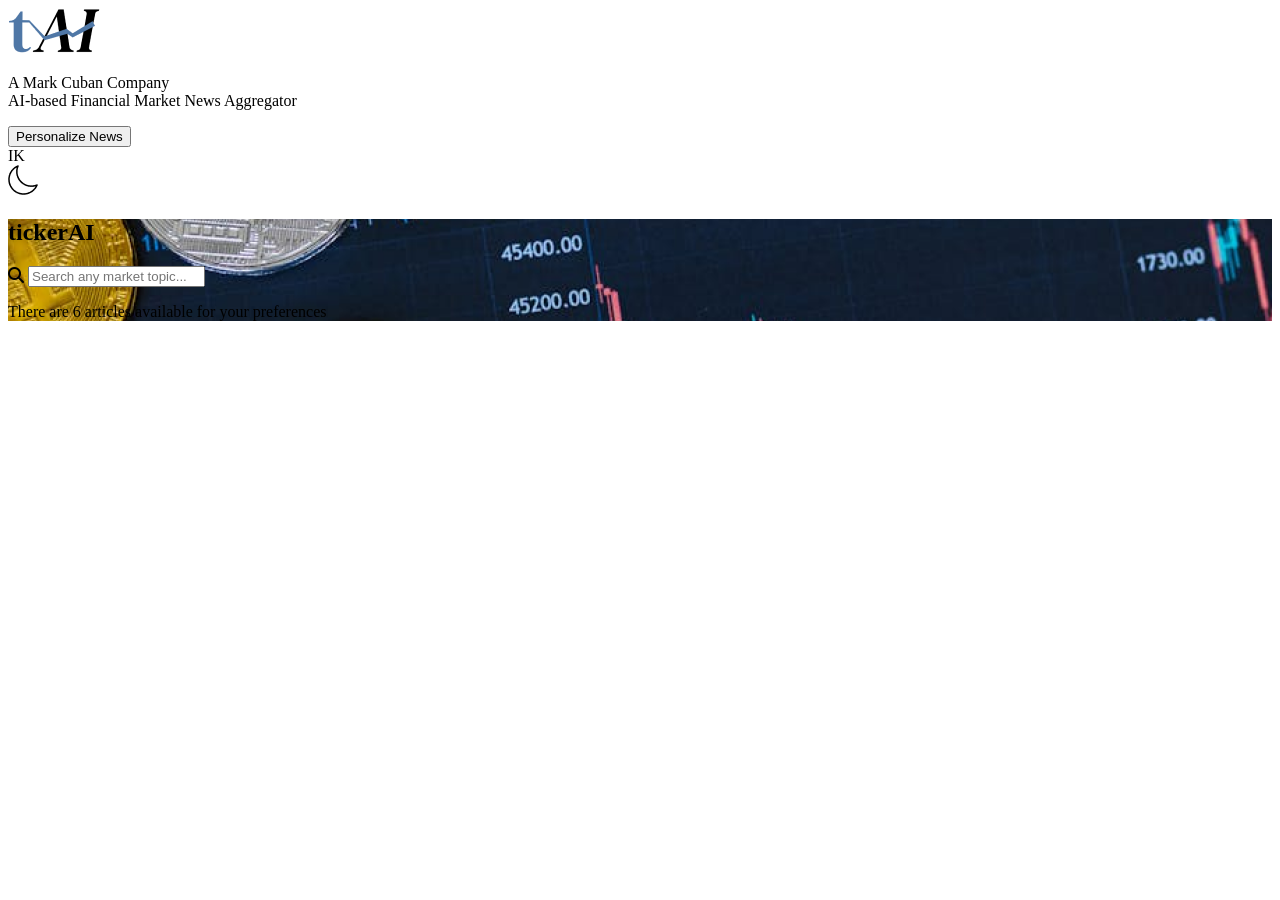
==== index.html @ 47c72860 "first commit" ====
<!DOCTYPE html>
<html lang="en">
<head>
    <meta charset="UTF-8">
    <meta name="viewport" content="width=device-width, initial-scale=1.0">
    <link rel="stylesheet" href="main.css">
    <link rel="stylesheet" href="https://cdnjs.cloudflare.com/ajax/libs/font-awesome/6.5.2/css/all.min.css">
    <title>Ticker AI</title>
</head>
<body>
    <!-- nav section -->
    <nav class="container mx-auto flex items-center justify-between mt-2">
        <div class="flex items-center gap-1 md:gap-3">
            <img class="w-10 md:w-fit" src="assets/tickerAI-logo 1.png" alt="">
            <p class="text-[8px] md:text-[12px] ">A Mark Cuban Company <br>
                AI-based Financial Market News Aggregator</p>

        </div>
        <div class="flex items-center gap-2 md:gap-7">
           <a href="#">
            <button class="btn bg-[#5677AC] text-white py-1 md:py-3 md:text-base text-xs md:px-6 px-2 rounded-md font-semibold hover:bg-[#42669e] transition hover: scale-105 hover:translate-y-1">Personalize News </button>
           </a>
           <div class="text-[#5677AC] bg-[#5677AC26] md:text-2xl text-lg rounded-full font-bold size-9 flex items-center justify-center hover:scale-105 transition-all cursor-pointer">
            IK
           </div>
          
          <img src="assets/Vector.png" alt="">

          
        </div>

    </nav>

    <!-- banner section -->
     <section class="flex flex-col items-center md:px-0 px-4 md:py-32 py-20 " style="background-image: url('assets/pexels-photo-8370752\ 1.png')">
        <h1 class="md:text-7xl text-3xl font-bold italic">tickerAI</h1>
        <div class="flex bg-white"><i class="fa-solid fa-magnifying-glass"></i>
            <input type="text" nme="search" class="w-full outline-none " placeholder="Search any market topic...">
        </div>
        <p class="text-xs text-gray-500 md:pt-4 pt-2">There are 6 articles available for your preferences</p>
        
     </section>
</body>
</html>
---- main.css ----
@tailwind base;
@tailwind components;
@tailwind utilities;
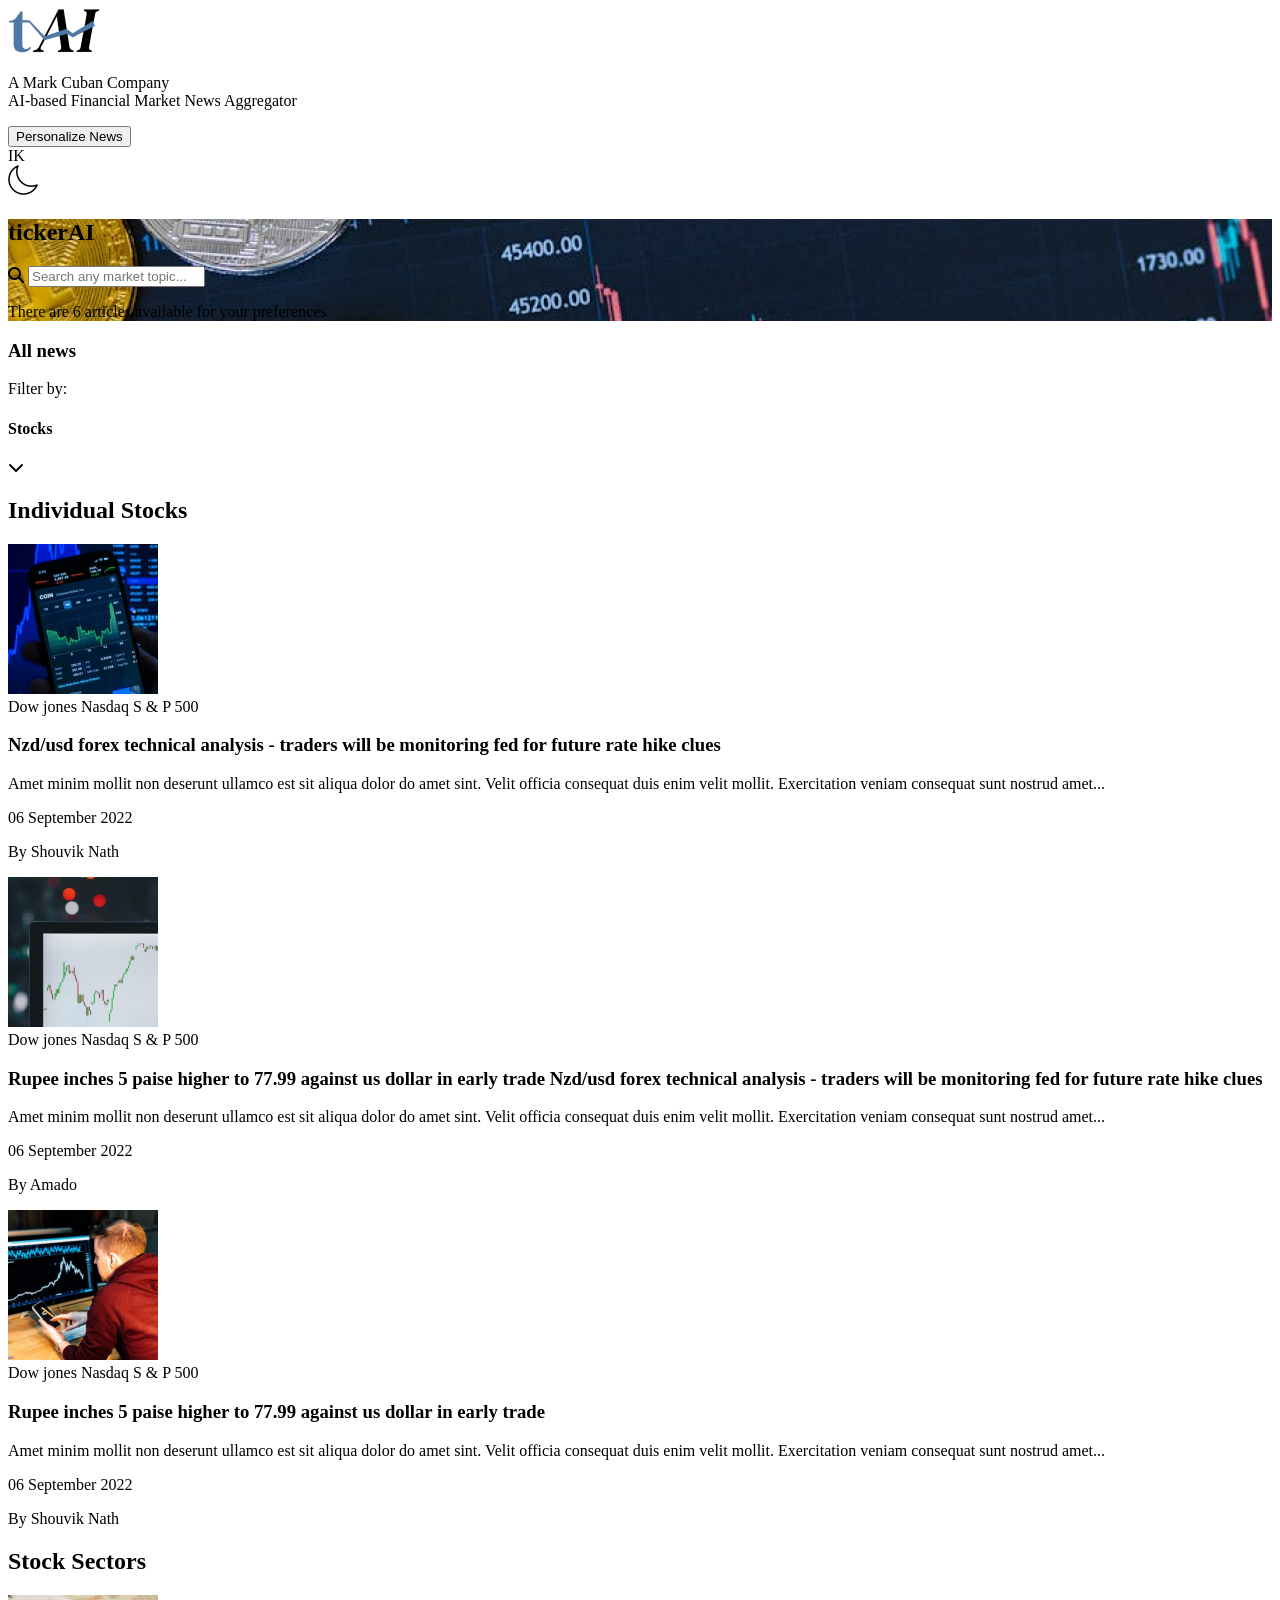
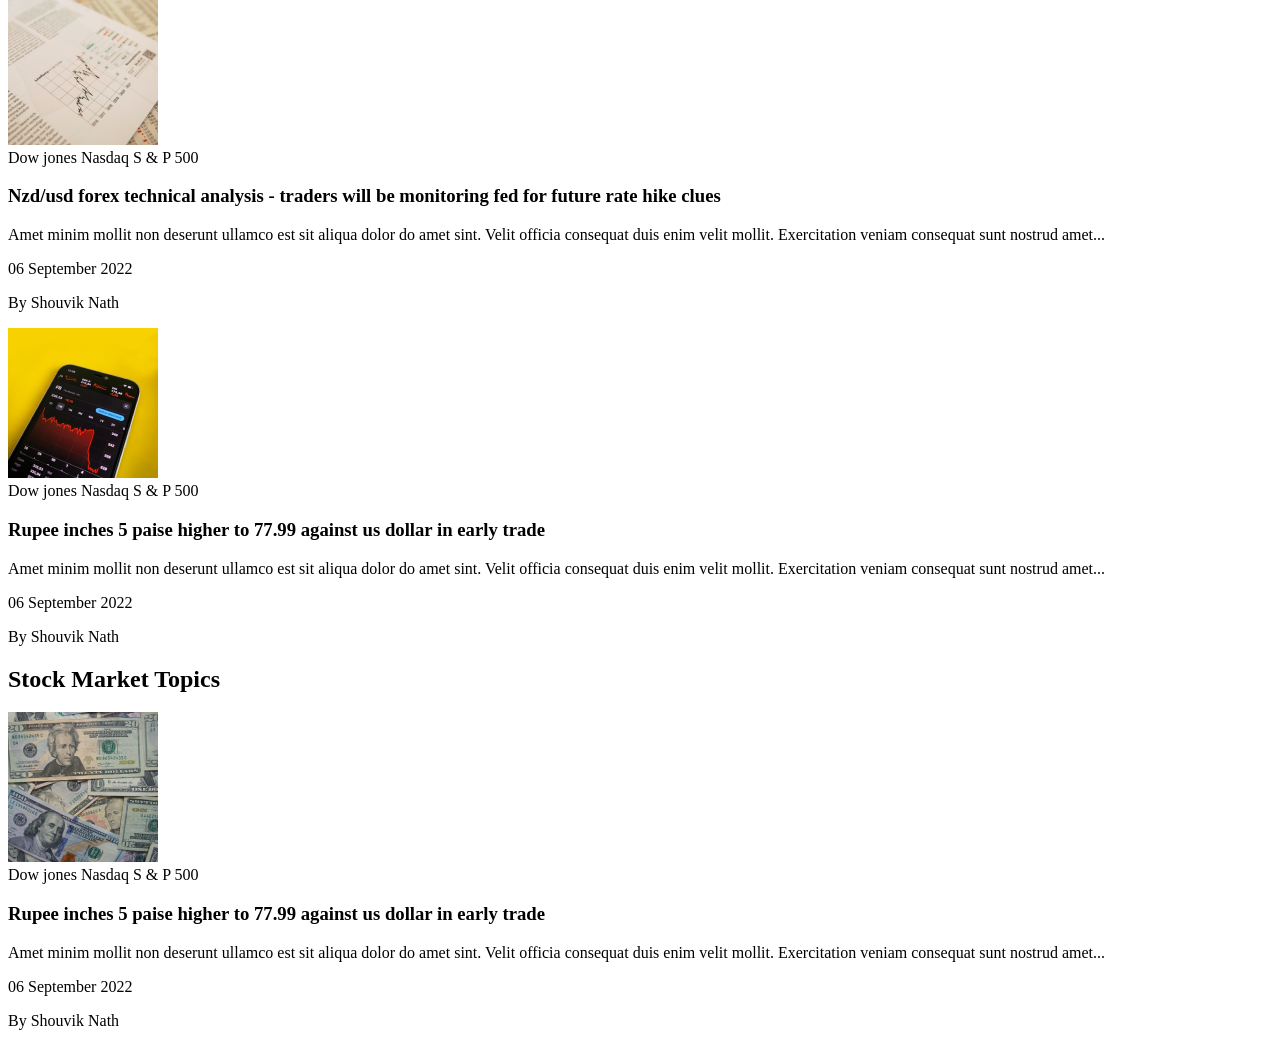
==== commit 7e4c396a: "allnews" ====
--- a/index.html
+++ b/index.html
@@ -32,13 +32,183 @@
     </nav>
 
     <!-- banner section -->
-     <section class="flex flex-col items-center md:px-0 px-4 md:py-32 py-20 " style="background-image: url('assets/pexels-photo-8370752\ 1.png')">
-        <h1 class="md:text-7xl text-3xl font-bold italic">tickerAI</h1>
-        <div class="flex bg-white"><i class="fa-solid fa-magnifying-glass"></i>
+     <section class="flex flex-col items-center my-4 md:px-0 px-4 md:py-32 py-20 bg-no-repeat bg-cover" style="background-image: url('assets/pexels-photo-8370752\ 1.png') ">
+        <h1 class="md:text-7xl text-3xl font-bold italic text-white ">tickerAI</h1>
+        <div class="flex bg-white md:w-[520px] w-full md:p-4 p-2 items-center rounded gap-4 md:mt-10 mt-4 hover:ring"><i class="fa-solid fa-magnifying-glass"></i>
             <input type="text" nme="search" class="w-full outline-none " placeholder="Search any market topic...">
         </div>
-        <p class="text-xs text-gray-500 md:pt-4 pt-2">There are 6 articles available for your preferences</p>
+        <p class="text-xs text-gray-300 md:pt-4 pt-2">There are 6 articles available for your preferences</p>
         
+     </section>
+     <!-- news section -->
+
+     <section class="container grid grid-cols-12 mx-auto mb-8 gap-8 md:px-0 px-4 pt-10">
+        <!-- all news -->
+        <section class="md:col-span-9  col-span-12 md:ml-8">
+            <div class="flex items-center justify-between md:pb-2.5 border-b border-black md:border-b[3px]">
+                <h3 class="md:text-2xl text-lg font-semibold text-[#333333]">All news</h3>
+                <div class="flex items-center gap-2">
+                    <p>Filter by:</p>
+                    <h4 class="bold">Stocks</h4>
+                    <i class="fa-solid fa-chevron-down"></i>
+                </div>
+            </div>
+            <h2 class="text-[#333333] md:text-2xl text-lg font-semibold md:pt-8 py-4">Individual Stocks</h2>
+
+            <!-- card section -->
+             <div class="flex flex-col my-2 md:flex-row md:p-4 p-2 items-center gap-6  border border-[#DDE2E5]">
+                <img class="w-full h-44 object-cover md:h-fit md:size-[150px]" src="assets/Rectangle 6.png" alt="">
+                <div>
+                    <div>
+                        <span class="caption">Dow jones</span>
+                        <span class="caption">Nasdaq</span>
+                        <span class="caption">S & P 500</span>
+                    </div>
+                    <div>
+                        <h3 class="md:text-lg font-semibold text-[#333333] pb-1">
+                            Nzd/usd forex technical analysis - traders will be monitoring fed for future rate hike clues
+                        </h3>
+                        <p class="md:text-base text-sm text-[#616161]">
+                            Amet minim mollit non deserunt ullamco est sit aliqua dolor do amet sint. Velit officia consequat duis enim velit mollit. Exercitation veniam consequat sunt nostrud amet...
+                        </p>
+                    </div>
+                    <div class="flex items-center gap-3 md:gap-5 md:text-base text-sm">
+                        <p class="text-[#616161]">06 September 2022</p>
+                        <p>By <span class="text-[#5677AC] font-semibold cursor-pointer">Shouvik Nath</span></p>
+                    </div>
+
+                </div>
+               
+             </div>
+             <div class="flex flex-col my-2 md:flex-row md:p-4 p-2 items-center gap-6  border border-[#DDE2E5]">
+                <img class="w-full h-44 object-cover md:h-fit md:size-[150px]" src="assets/Rectangle 7.png" alt="">
+                <div>
+                    <div>
+                        <span class="caption">Dow jones</span>
+                        <span class="caption">Nasdaq</span>
+                        <span class="caption">S & P 500</span>
+                    </div>
+                    <div>
+                        <h3 class="md:text-lg font-semibold text-[#333333] pb-1">Rupee inches 5 paise higher to 77.99 against us dollar in early trade Nzd/usd forex technical analysis - traders will be monitoring fed for future rate hike clues
+                        </h3>
+                        <p class="md:text-base text-sm text-[#616161]">
+                            Amet minim mollit non deserunt ullamco est sit aliqua dolor do amet sint. Velit officia consequat duis enim velit mollit. Exercitation veniam consequat sunt nostrud amet...
+                        </p>
+                    </div>
+                    <div class="flex items-center gap-3 md:gap-5 md:text-base text-sm">
+                        <p class="text-[#616161]">06 September 2022</p>
+                        <p>By <span class="text-[#5677AC] font-semibold cursor-pointer">Amado </span></p>
+                    </div>
+
+                </div>
+               
+             </div>
+             <div class="flex flex-col my-2 md:flex-row md:p-4 p-2 items-center gap-6  border border-[#DDE2E5]">
+                <img class="w-full h-44 object-cover md:h-fit md:size-[150px]" src="assets/Rectangle 8.png" alt="">
+                <div>
+                    <div>
+                        <span class="caption">Dow jones</span>
+                        <span class="caption">Nasdaq</span>
+                        <span class="caption">S & P 500</span>
+                    </div>
+                    <div>
+                        <h3 class="md:text-lg font-semibold text-[#333333] pb-1">
+                            Rupee inches 5 paise higher to 77.99 against us dollar in early trade
+                        </h3>
+                        <p class="md:text-base text-sm text-[#616161]">
+                            Amet minim mollit non deserunt ullamco est sit aliqua dolor do amet sint. Velit officia consequat duis enim velit mollit. Exercitation veniam consequat sunt nostrud amet...
+                        </p>
+                    </div>
+                    <div class="flex items-center gap-3 md:gap-5 md:text-base text-sm">
+                        <p class="text-[#616161]">06 September 2022</p>
+                        <p>By <span class="text-[#5677AC] font-semibold cursor-pointer">Shouvik Nath</span></p>
+                    </div>
+
+                </div>
+               
+             </div>
+             <h2 class="text-[#333333] md:text-2xl text-lg font-semibold md:pt-8 py-4">Stock Sectors</h2>
+             <div class="flex flex-col my-2 md:flex-row md:p-4 p-2 items-center gap-6  border border-[#DDE2E5]">
+                <img class="w-full h-44 object-cover md:h-fit md:size-[150px]" src="assets/Rectangle 6 (1).png" alt="">
+                <div>
+                    <div>
+                        <span class="caption">Dow jones</span>
+                        <span class="caption">Nasdaq</span>
+                        <span class="caption">S & P 500</span>
+                    </div>
+                    <div>
+                        <h3 class="md:text-lg font-semibold text-[#333333] pb-1">
+                            Nzd/usd forex technical analysis - traders will be monitoring fed for future rate hike clues
+                        </h3>
+                        <p class="md:text-base text-sm text-[#616161]">
+                            Amet minim mollit non deserunt ullamco est sit aliqua dolor do amet sint. Velit officia consequat duis enim velit mollit. Exercitation veniam consequat sunt nostrud amet...
+                        </p>
+                    </div>
+                    <div class="flex items-center gap-3 md:gap-5 md:text-base text-sm">
+                        <p class="text-[#616161]">06 September 2022</p>
+                        <p>By <span class="text-[#5677AC] font-semibold cursor-pointer">Shouvik Nath</span></p>
+                    </div>
+
+                </div>
+               
+             </div>
+             <div class="flex flex-col my-2 md:flex-row md:p-4 p-2 items-center gap-6  border border-[#DDE2E5]">
+                <img class="w-full h-44 object-cover md:h-fit md:size-[150px]" src="assets/Rectangle 7 (1).png" alt="">
+                <div>
+                    <div>
+                        <span class="caption">Dow jones</span>
+                        <span class="caption">Nasdaq</span>
+                        <span class="caption">S & P 500</span>
+                    </div>
+                    <div>
+                        <h3 class="md:text-lg font-semibold text-[#333333] pb-1">
+                            Rupee inches 5 paise higher to 77.99 against us dollar in early trade
+                        </h3>
+                        <p class="md:text-base text-sm text-[#616161]">
+                            Amet minim mollit non deserunt ullamco est sit aliqua dolor do amet sint. Velit officia consequat duis enim velit mollit. Exercitation veniam consequat sunt nostrud amet...
+                        </p>
+                    </div>
+                    <div class="flex items-center gap-3 md:gap-5 md:text-base text-sm">
+                        <p class="text-[#616161]">06 September 2022</p>
+                        <p>By <span class="text-[#5677AC] font-semibold cursor-pointer">Shouvik Nath</span></p>
+                    </div>
+
+                </div>
+               
+             </div>
+             <h2 class="text-[#333333] md:text-2xl text-lg font-semibold md:pt-8 py-4">Stock Market Topics</h2>
+             <div class="flex flex-col my-2 md:flex-row md:p-4 p-2 items-center gap-6  border border-[#DDE2E5]">
+                <img class="w-full h-44 object-cover md:h-fit md:size-[150px]" src="assets/Rectangle 6 (2).png" alt="">
+                <div>
+                    <div>
+                        <span class="caption">Dow jones</span>
+                        <span class="caption">Nasdaq</span>
+                        <span class="caption">S & P 500</span>
+                    </div>
+                    <div>
+                        <h3 class="md:text-lg font-semibold text-[#333333] pb-1">
+                            Rupee inches 5 paise higher to 77.99 against us dollar in early trade
+                        </h3>
+                        <p class="md:text-base text-sm text-[#616161]">
+                            Amet minim mollit non deserunt ullamco est sit aliqua dolor do amet sint. Velit officia consequat duis enim velit mollit. Exercitation veniam consequat sunt nostrud amet...
+                        </p>
+                    </div>
+                    <div class="flex items-center gap-3 md:gap-5 md:text-base text-sm">
+                        <p class="text-[#616161]">06 September 2022</p>
+                        <p>By <span class="text-[#5677AC] font-semibold cursor-pointer">Shouvik Nath</span></p>
+                    </div>
+
+                </div>
+               
+             </div>
+
+
+        </section>
+        <!-- feature section -->
+        <section class="md:col-span-3 col-span-12 md:mr-8">
+
+        </section>
+
      </section>
 </body>
 </html>
--- a/main.css
+++ b/main.css
@@ -1,3 +1,9 @@
 @tailwind base;
 @tailwind components;
-@tailwind utilities;+@tailwind utilities;
+
+@layer utilities{
+    .caption{
+        @apply bg-black text-white text-xs uppercase px-1.5 py-0.5 rounded-sm;
+    }
+}
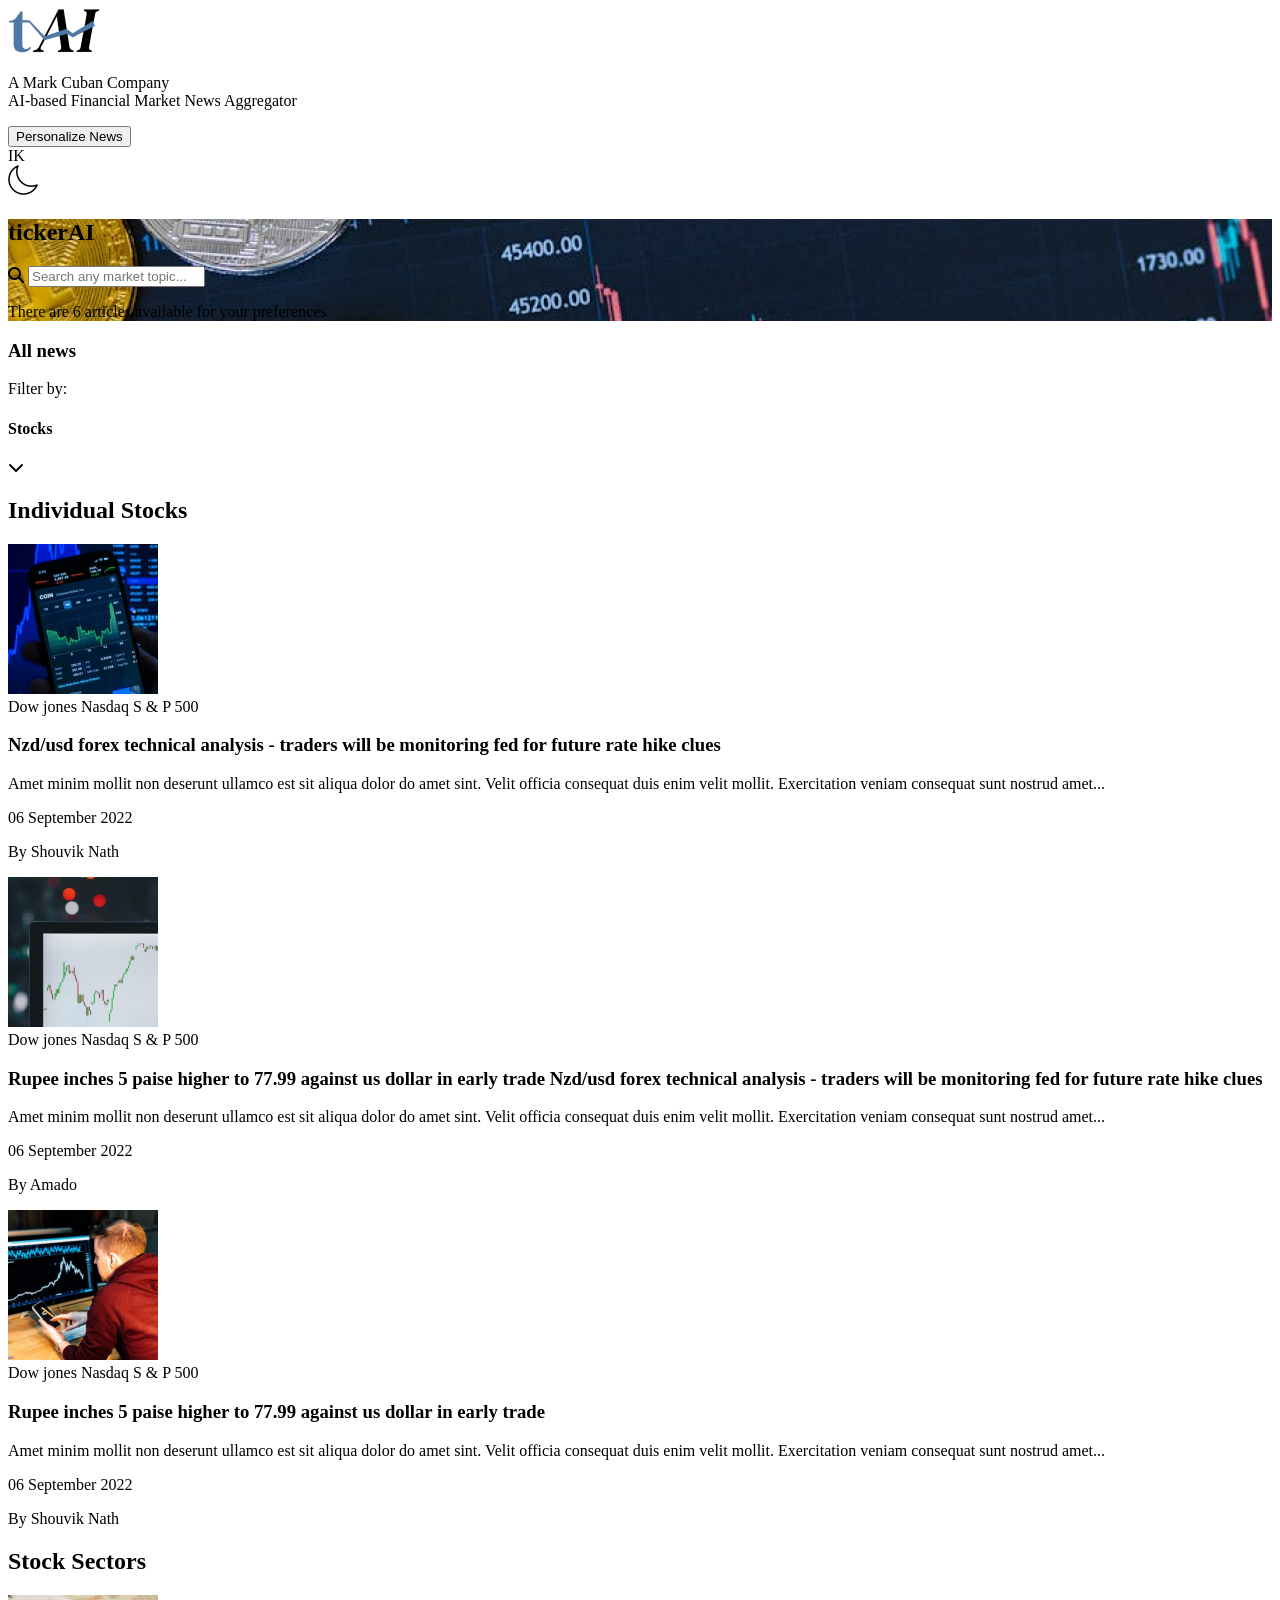
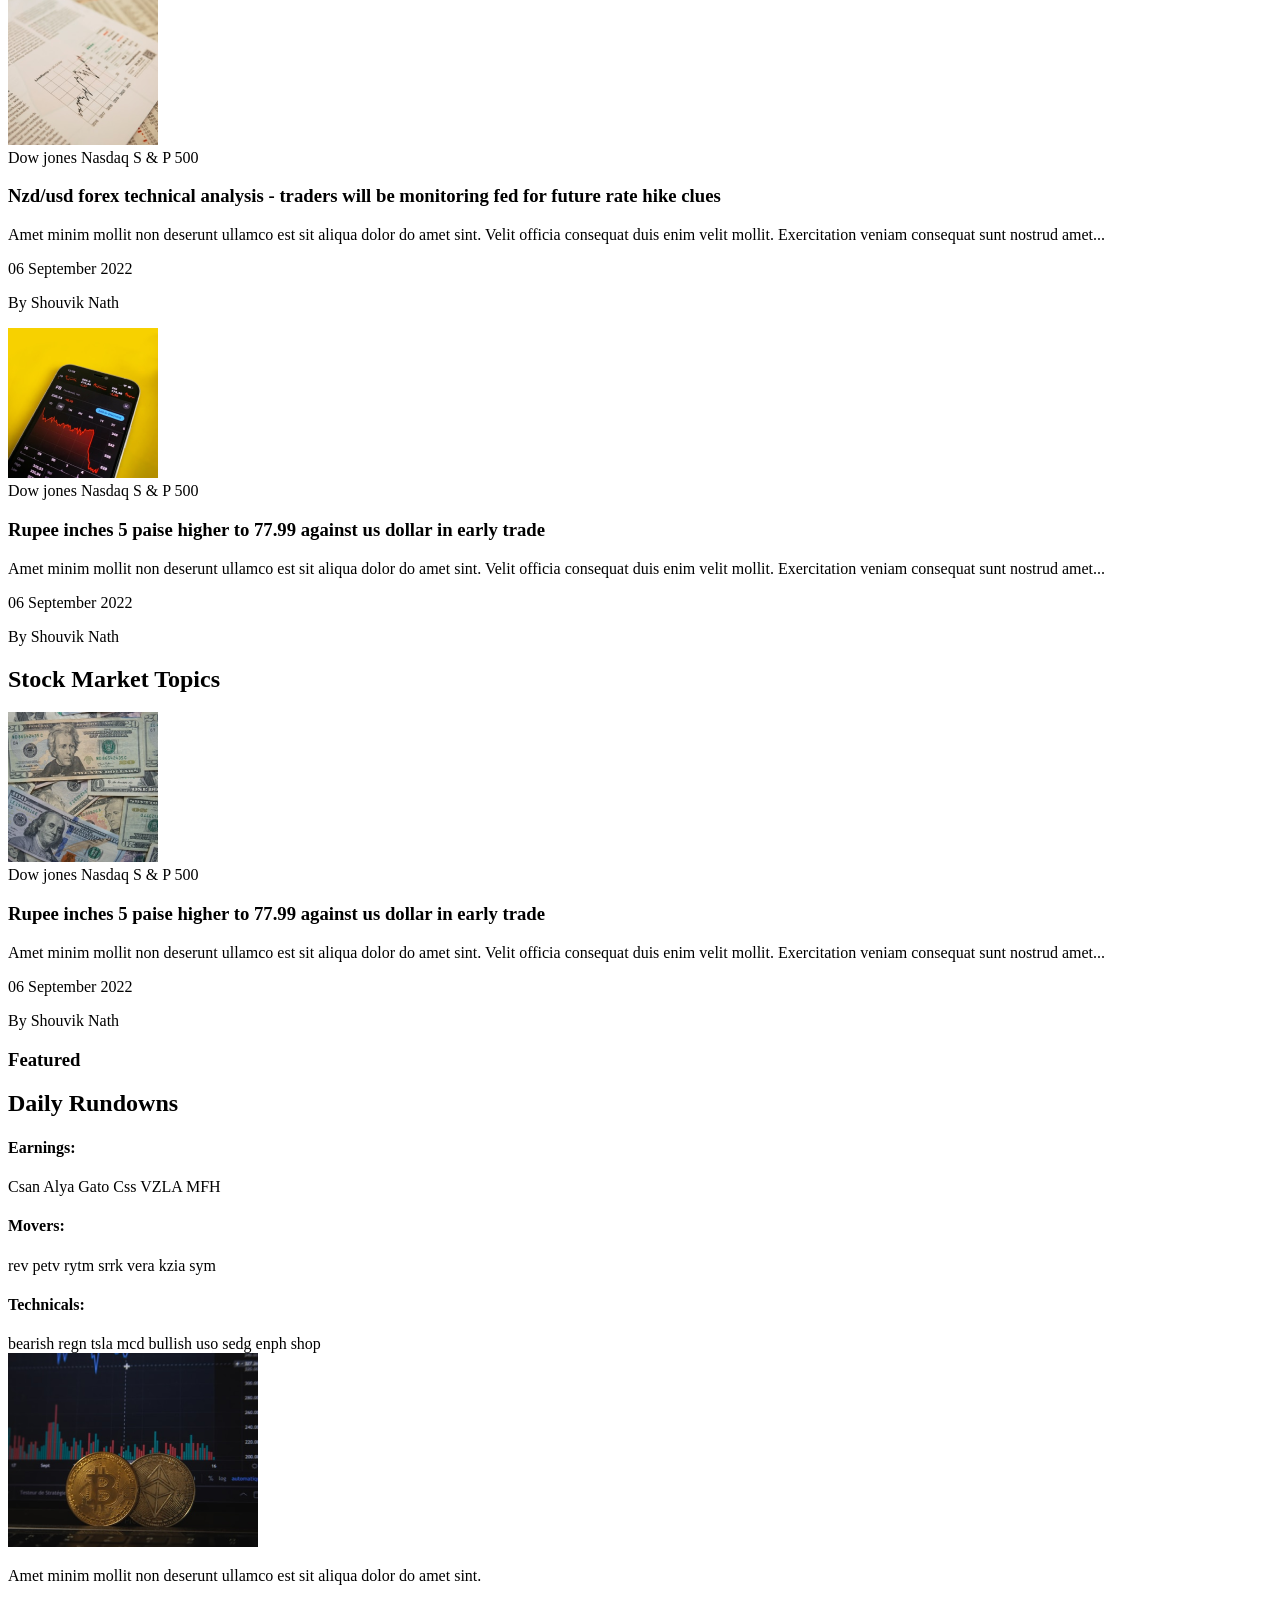
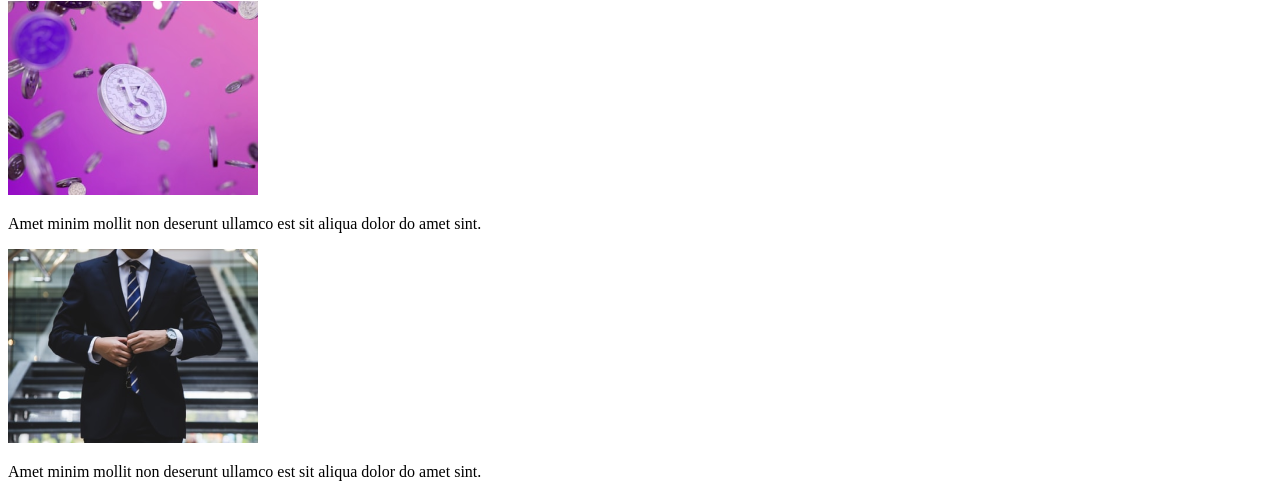
==== commit 5b35248d: "feature" ====
--- a/index.html
+++ b/index.html
@@ -45,7 +45,7 @@
      <section class="container grid grid-cols-12 mx-auto mb-8 gap-8 md:px-0 px-4 pt-10">
         <!-- all news -->
         <section class="md:col-span-9  col-span-12 md:ml-8">
-            <div class="flex items-center justify-between md:pb-2.5 border-b border-black md:border-b[3px]">
+            <div class="flex items-center justify-between md:pb-2.5 border-b border-black md:border-b-[3px]">
                 <h3 class="md:text-2xl text-lg font-semibold text-[#333333]">All news</h3>
                 <div class="flex items-center gap-2">
                     <p>Filter by:</p>
@@ -206,6 +206,52 @@
         </section>
         <!-- feature section -->
         <section class="md:col-span-3 col-span-12 md:mr-8">
+            <h3 class="text-center font-semibold text-[#333333 md:text-2xl text-lg border-b border-black md:border-b-[3px] md:pb-2.5 ">Featured</h3>
+            <h2 class="text-lg md:text-xl font-semibold text-[#333333] md:py-8 py-4">Daily Rundowns</h2>
+
+            <h4 class="text-base md:text-lg font-semibold text-[#000000] py-4 md:pt-2">Earnings:</h4>
+            <div>
+                <span class="tag">Csan</span>
+                <span class="tag">Alya</span>
+                <span class="tag">Gato</span>
+                <span class="tag">Css</span>
+                <span class="tag">VZLA</span>
+                <span class="tag">MFH</span>
+            </div>
+            <h4 class="text-base md:text-lg font-semibold text-[#000000] py-4 md:pt-2">Movers:</h4>
+            <div>
+                <span class="tag">rev</span>
+                <span class="tag">petv</span>
+                <span class="tag">rytm</span>
+                <span class="tag">srrk</span>
+                <span class="tag">vera</span>
+                <span class="tag">kzia</span>
+                <span class="tag">sym</span>
+            </div>
+            <h4 class="text-base md:text-lg font-semibold text-[#000000] py-4 md:pt-2">Technicals:</h4>
+            <div>
+                <span class="tag">bearish</span>
+                <span class="tag">regn</span>
+                <span class="tag">tsla</span>
+                <span class="tag">mcd</span>
+                <span class="tag">bullish</span>
+                <span class="tag">uso</span>
+                <span class="tag">sedg</span>
+                <span class="tag">enph</span>
+                <span class="tag">shop</span>
+            </div>
+            <div class="my-2 md:my-4">
+                <img class="w-full object-cover h-44" src="assets/Rectangle 182.png" alt="">
+                <p class="text-[#121212] text-xs md:text-sm md:font-medium font-bold text-center p-2 md:p-3">Amet minim mollit non deserunt ullamco est sit aliqua dolor do amet sint. </p>
+            </div>
+            <div class="my-2 md:my-4">
+                <img class="w-full object-cover h-44" src="assets/Rectangle 183.png" alt="">
+                <p class="text-[#121212] text-xs md:text-sm md:font-medium font-bold text-center p-2 md:p-3">Amet minim mollit non deserunt ullamco est sit aliqua dolor do amet sint. </p>
+            </div>
+            <div class="my-2 md:my-4">
+                <img class="w-full object-cover h-44" src="assets/Rectangle 184.png" alt="">
+                <p class="text-[#121212] text-xs md:text-sm md:font-medium font-bold text-center p-2 md:p-3">Amet minim mollit non deserunt ullamco est sit aliqua dolor do amet sint. </p>
+            </div>
 
         </section>
 
--- a/main.css
+++ b/main.css
@@ -6,4 +6,7 @@
     .caption{
         @apply bg-black text-white text-xs uppercase px-1.5 py-0.5 rounded-sm;
     }
+    .tag{
+        @apply text-[#000000] bg-[#5677AC26] md:text-sm text-xs font-medium md:px-2 px-1.5 ;
+    }
 }
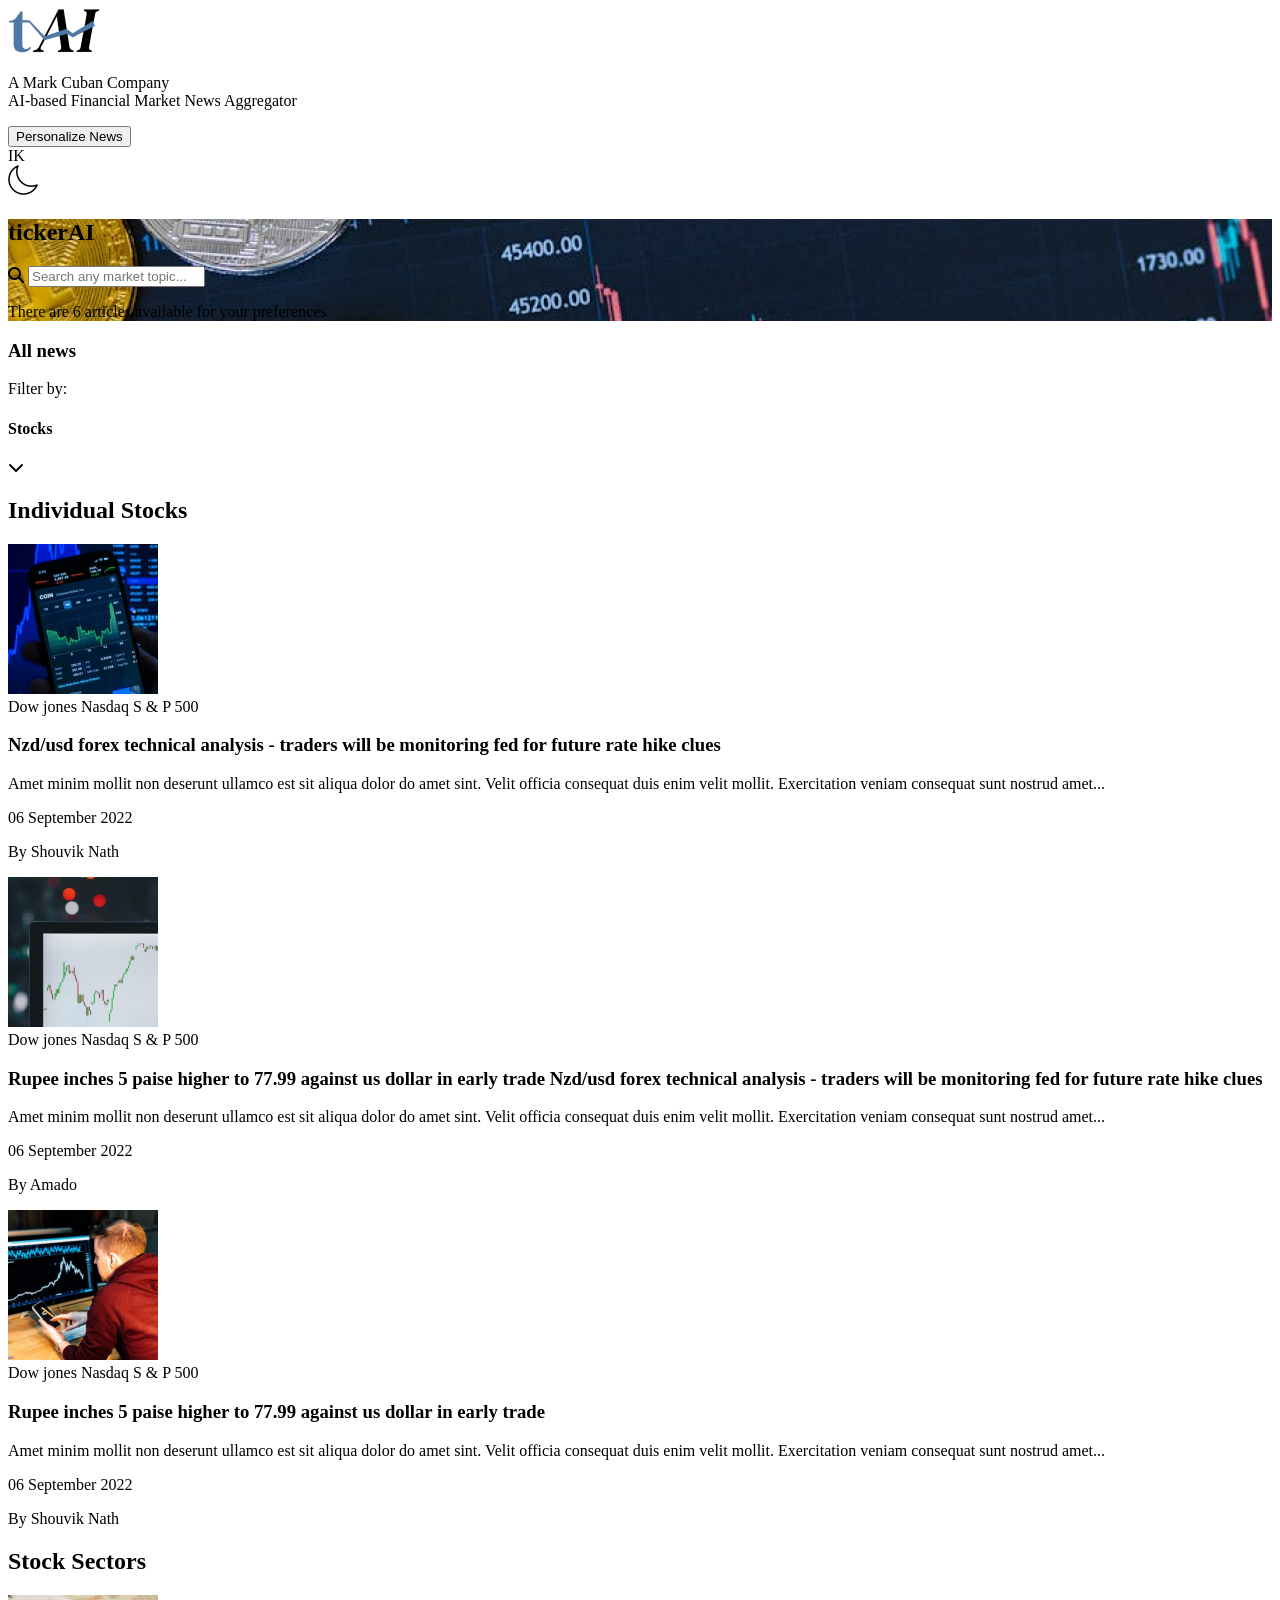
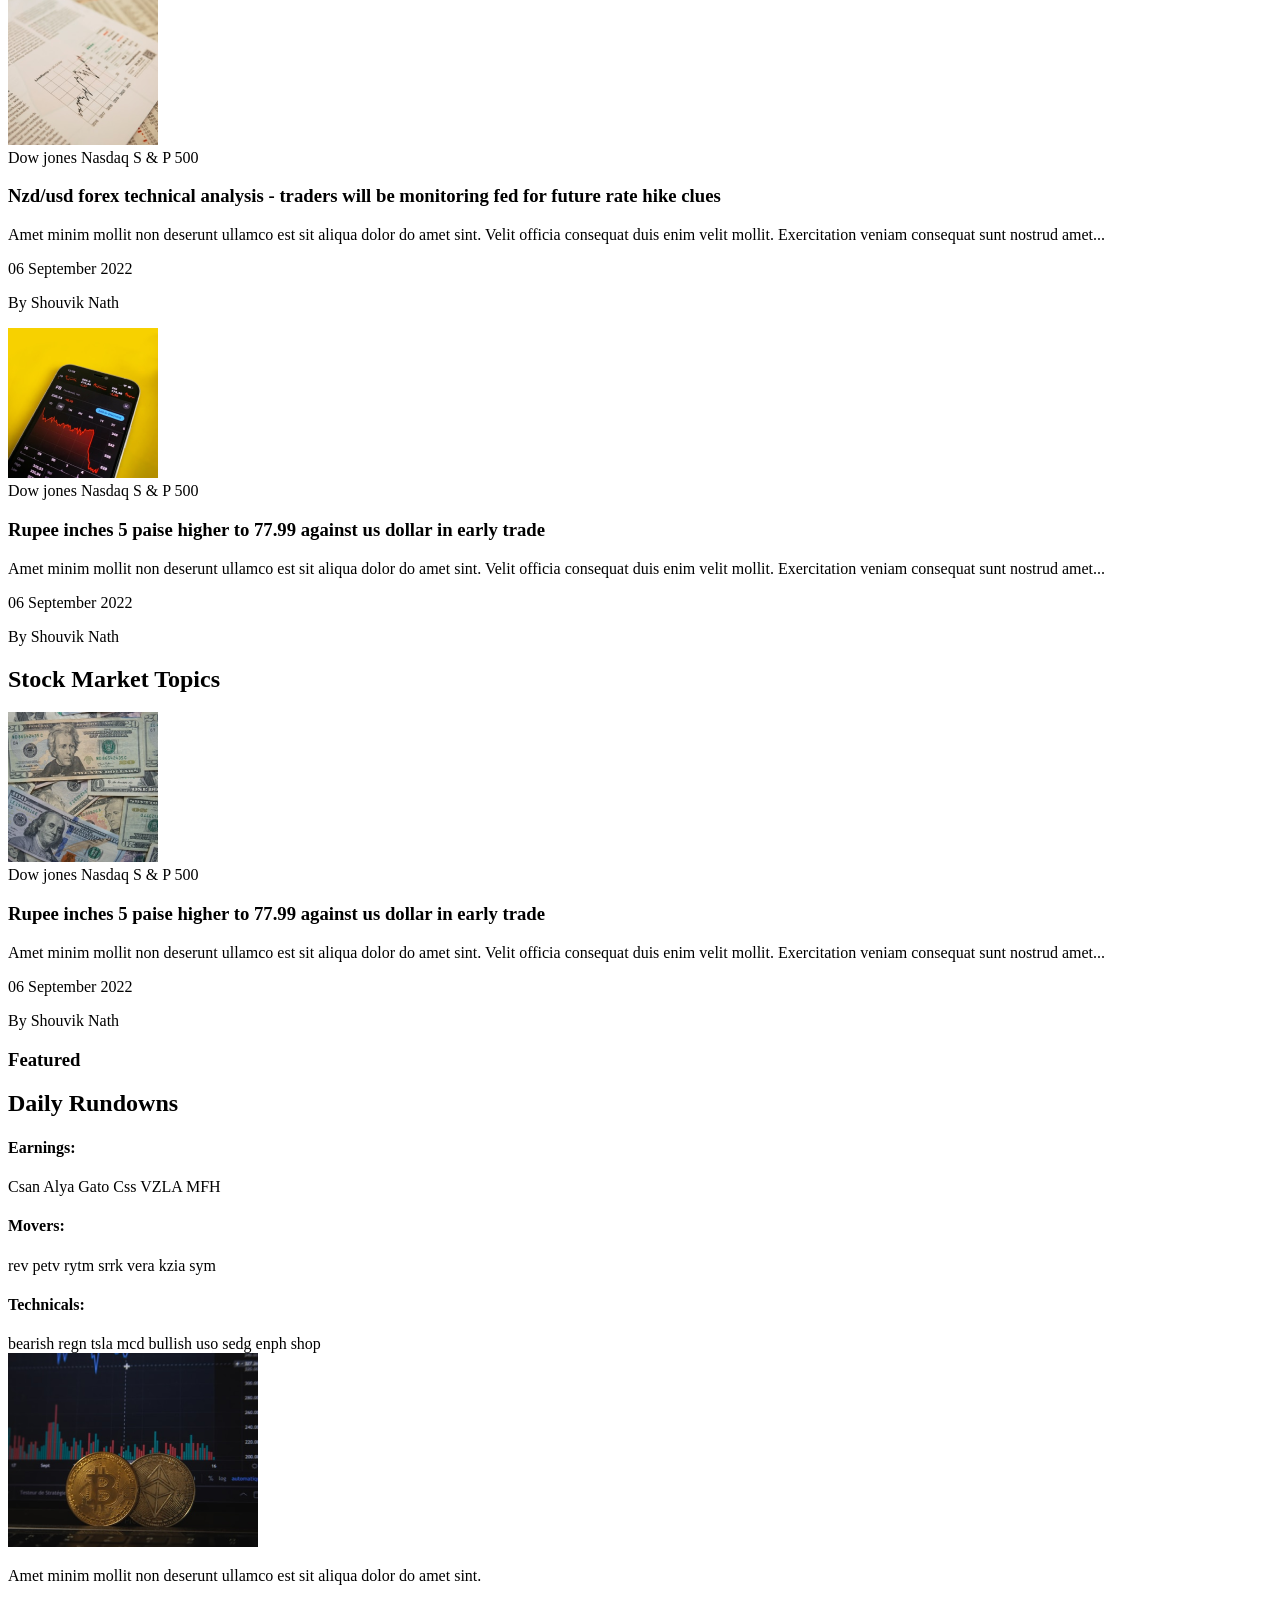
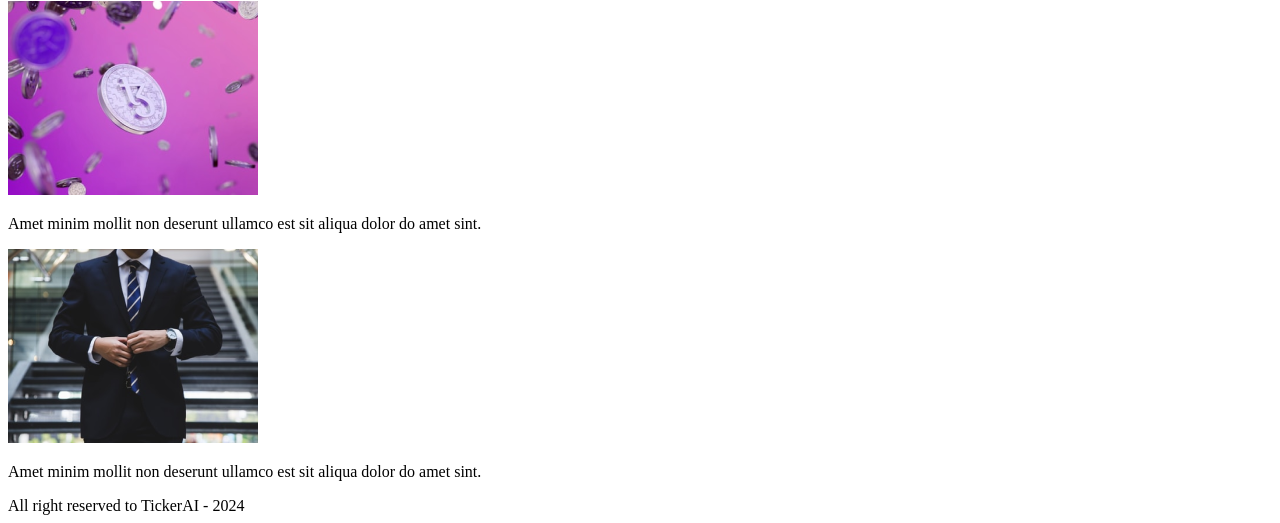
==== commit 0475df10: "darkmode" ====
--- a/index.html
+++ b/index.html
@@ -1,5 +1,5 @@
 <!DOCTYPE html>
-<html lang="en">
+<html lang="en" class="dark" id="htmlTag">
 <head>
     <meta charset="UTF-8">
     <meta name="viewport" content="width=device-width, initial-scale=1.0">
@@ -7,24 +7,24 @@
     <link rel="stylesheet" href="https://cdnjs.cloudflare.com/ajax/libs/font-awesome/6.5.2/css/all.min.css">
     <title>Ticker AI</title>
 </head>
-<body>
+<body class="bg-white dark:bg-gray-900">
     <!-- nav section -->
-    <nav class="container mx-auto flex items-center justify-between mt-2">
+    <nav class="container mx-auto flex items-center justify-between mt-2 px-2">
         <div class="flex items-center gap-1 md:gap-3">
             <img class="w-10 md:w-fit" src="assets/tickerAI-logo 1.png" alt="">
-            <p class="text-[8px] md:text-[12px] ">A Mark Cuban Company <br>
+            <p class="text-[8px] md:text-[12px] dark:text-white">A Mark Cuban Company <br>
                 AI-based Financial Market News Aggregator</p>
 
         </div>
         <div class="flex items-center gap-2 md:gap-7">
-           <a href="#">
+           <a href="news.html">
             <button class="btn bg-[#5677AC] text-white py-1 md:py-3 md:text-base text-xs md:px-6 px-2 rounded-md font-semibold hover:bg-[#42669e] transition hover: scale-105 hover:translate-y-1">Personalize News </button>
            </a>
            <div class="text-[#5677AC] bg-[#5677AC26] md:text-2xl text-lg rounded-full font-bold size-9 flex items-center justify-center hover:scale-105 transition-all cursor-pointer">
             IK
            </div>
           
-          <img src="assets/Vector.png" alt="">
+          <img id="switch" src="assets/Vector.png" alt="">
 
           
         </div>
@@ -46,14 +46,14 @@
         <!-- all news -->
         <section class="md:col-span-9  col-span-12 md:ml-8">
             <div class="flex items-center justify-between md:pb-2.5 border-b border-black md:border-b-[3px]">
-                <h3 class="md:text-2xl text-lg font-semibold text-[#333333]">All news</h3>
+                <h3 class="md:text-2xl text-lg font-semibold text-[#333333] dark:text-white">All news</h3>
                 <div class="flex items-center gap-2">
-                    <p>Filter by:</p>
-                    <h4 class="bold">Stocks</h4>
-                    <i class="fa-solid fa-chevron-down"></i>
-                </div>
-            </div>
-            <h2 class="text-[#333333] md:text-2xl text-lg font-semibold md:pt-8 py-4">Individual Stocks</h2>
+                    <p class="dark:text-white">Filter by:</p>
+                    <h4 class="bold dark:text-white">Stocks</h4>
+                    <i class="fa-solid fa-chevron-down dark:text-white "></i>
+                </div>
+            </div>
+            <h2 class="text-[#333333] md:text-2xl text-lg font-semibold md:pt-8 py-4 dark:text-white">Individual Stocks</h2>
 
             <!-- card section -->
              <div class="flex flex-col my-2 md:flex-row md:p-4 p-2 items-center gap-6  border border-[#DDE2E5]">
@@ -65,15 +65,15 @@
                         <span class="caption">S & P 500</span>
                     </div>
                     <div>
-                        <h3 class="md:text-lg font-semibold text-[#333333] pb-1">
+                        <h3 class="md:text-lg font-semibold text-[#333333] pb-1 dark:text-white">
                             Nzd/usd forex technical analysis - traders will be monitoring fed for future rate hike clues
                         </h3>
-                        <p class="md:text-base text-sm text-[#616161]">
-                            Amet minim mollit non deserunt ullamco est sit aliqua dolor do amet sint. Velit officia consequat duis enim velit mollit. Exercitation veniam consequat sunt nostrud amet...
-                        </p>
-                    </div>
-                    <div class="flex items-center gap-3 md:gap-5 md:text-base text-sm">
-                        <p class="text-[#616161]">06 September 2022</p>
+                        <p class="md:text-base text-sm text-[#616161] dark:text-white">
+                            Amet minim mollit non deserunt ullamco est sit aliqua dolor do amet sint. Velit officia consequat duis enim velit mollit. Exercitation veniam consequat sunt nostrud amet...
+                        </p>
+                    </div>
+                    <div class="flex items-center gap-3 md:gap-5 md:text-base text-sm">
+                        <p class="text-[#616161] dark:text-white">06 September 2022</p>
                         <p>By <span class="text-[#5677AC] font-semibold cursor-pointer">Shouvik Nath</span></p>
                     </div>
 
@@ -89,14 +89,14 @@
                         <span class="caption">S & P 500</span>
                     </div>
                     <div>
-                        <h3 class="md:text-lg font-semibold text-[#333333] pb-1">Rupee inches 5 paise higher to 77.99 against us dollar in early trade Nzd/usd forex technical analysis - traders will be monitoring fed for future rate hike clues
-                        </h3>
-                        <p class="md:text-base text-sm text-[#616161]">
-                            Amet minim mollit non deserunt ullamco est sit aliqua dolor do amet sint. Velit officia consequat duis enim velit mollit. Exercitation veniam consequat sunt nostrud amet...
-                        </p>
-                    </div>
-                    <div class="flex items-center gap-3 md:gap-5 md:text-base text-sm">
-                        <p class="text-[#616161]">06 September 2022</p>
+                        <h3 class="md:text-lg font-semibold text-[#333333] pb-1 dark:text-white">Rupee inches 5 paise higher to 77.99 against us dollar in early trade Nzd/usd forex technical analysis - traders will be monitoring fed for future rate hike clues
+                        </h3>
+                        <p class="md:text-base text-sm text-[#616161] dark:text-white">
+                            Amet minim mollit non deserunt ullamco est sit aliqua dolor do amet sint. Velit officia consequat duis enim velit mollit. Exercitation veniam consequat sunt nostrud amet...
+                        </p>
+                    </div>
+                    <div class="flex items-center gap-3 md:gap-5 md:text-base text-sm">
+                        <p class="text-[#616161] dark:text-white">06 September 2022</p>
                         <p>By <span class="text-[#5677AC] font-semibold cursor-pointer">Amado </span></p>
                     </div>
 
@@ -112,22 +112,22 @@
                         <span class="caption">S & P 500</span>
                     </div>
                     <div>
-                        <h3 class="md:text-lg font-semibold text-[#333333] pb-1">
+                        <h3 class="md:text-lg font-semibold text-[#333333] pb-1 dark:text-white">
                             Rupee inches 5 paise higher to 77.99 against us dollar in early trade
                         </h3>
-                        <p class="md:text-base text-sm text-[#616161]">
-                            Amet minim mollit non deserunt ullamco est sit aliqua dolor do amet sint. Velit officia consequat duis enim velit mollit. Exercitation veniam consequat sunt nostrud amet...
-                        </p>
-                    </div>
-                    <div class="flex items-center gap-3 md:gap-5 md:text-base text-sm">
-                        <p class="text-[#616161]">06 September 2022</p>
-                        <p>By <span class="text-[#5677AC] font-semibold cursor-pointer">Shouvik Nath</span></p>
-                    </div>
-
-                </div>
-               
-             </div>
-             <h2 class="text-[#333333] md:text-2xl text-lg font-semibold md:pt-8 py-4">Stock Sectors</h2>
+                        <p class="md:text-base text-sm text-[#616161] dark:text-white">
+                            Amet minim mollit non deserunt ullamco est sit aliqua dolor do amet sint. Velit officia consequat duis enim velit mollit. Exercitation veniam consequat sunt nostrud amet...
+                        </p>
+                    </div>
+                    <div class="flex items-center gap-3 md:gap-5 md:text-base text-sm">
+                        <p class="text-[#616161] dark:text-white">06 September 2022</p>
+                        <p>By <span class="text-[#5677AC] font-semibold cursor-pointer">Shouvik Nath</span></p>
+                    </div>
+
+                </div>
+               
+             </div>
+             <h2 class="text-[#333333] md:text-2xl text-lg font-semibold md:pt-8 py-4 dark:text-white">Stock Sectors</h2>
              <div class="flex flex-col my-2 md:flex-row md:p-4 p-2 items-center gap-6  border border-[#DDE2E5]">
                 <img class="w-full h-44 object-cover md:h-fit md:size-[150px]" src="assets/Rectangle 6 (1).png" alt="">
                 <div>
@@ -137,15 +137,15 @@
                         <span class="caption">S & P 500</span>
                     </div>
                     <div>
-                        <h3 class="md:text-lg font-semibold text-[#333333] pb-1">
+                        <h3 class="md:text-lg font-semibold text-[#333333] pb-1 dark:text-white">
                             Nzd/usd forex technical analysis - traders will be monitoring fed for future rate hike clues
                         </h3>
-                        <p class="md:text-base text-sm text-[#616161]">
-                            Amet minim mollit non deserunt ullamco est sit aliqua dolor do amet sint. Velit officia consequat duis enim velit mollit. Exercitation veniam consequat sunt nostrud amet...
-                        </p>
-                    </div>
-                    <div class="flex items-center gap-3 md:gap-5 md:text-base text-sm">
-                        <p class="text-[#616161]">06 September 2022</p>
+                        <p class="md:text-base text-sm text-[#616161] dark:text-white">
+                            Amet minim mollit non deserunt ullamco est sit aliqua dolor do amet sint. Velit officia consequat duis enim velit mollit. Exercitation veniam consequat sunt nostrud amet...
+                        </p>
+                    </div>
+                    <div class="flex items-center gap-3 md:gap-5 md:text-base text-sm">
+                        <p class="text-[#616161] dark:text-white">06 September 2022</p>
                         <p>By <span class="text-[#5677AC] font-semibold cursor-pointer">Shouvik Nath</span></p>
                     </div>
 
@@ -161,22 +161,22 @@
                         <span class="caption">S & P 500</span>
                     </div>
                     <div>
-                        <h3 class="md:text-lg font-semibold text-[#333333] pb-1">
+                        <h3 class="md:text-lg font-semibold text-[#333333] pb-1 dark:text-white">
                             Rupee inches 5 paise higher to 77.99 against us dollar in early trade
                         </h3>
-                        <p class="md:text-base text-sm text-[#616161]">
-                            Amet minim mollit non deserunt ullamco est sit aliqua dolor do amet sint. Velit officia consequat duis enim velit mollit. Exercitation veniam consequat sunt nostrud amet...
-                        </p>
-                    </div>
-                    <div class="flex items-center gap-3 md:gap-5 md:text-base text-sm">
-                        <p class="text-[#616161]">06 September 2022</p>
-                        <p>By <span class="text-[#5677AC] font-semibold cursor-pointer">Shouvik Nath</span></p>
-                    </div>
-
-                </div>
-               
-             </div>
-             <h2 class="text-[#333333] md:text-2xl text-lg font-semibold md:pt-8 py-4">Stock Market Topics</h2>
+                        <p class="md:text-base text-sm text-[#616161] dark:text-white">
+                            Amet minim mollit non deserunt ullamco est sit aliqua dolor do amet sint. Velit officia consequat duis enim velit mollit. Exercitation veniam consequat sunt nostrud amet...
+                        </p>
+                    </div>
+                    <div class="flex items-center gap-3 md:gap-5 md:text-base text-sm">
+                        <p class="text-[#616161] dark:text-white">06 September 2022</p>
+                        <p>By <span class="text-[#5677AC] font-semibold cursor-pointer">Shouvik Nath</span></p>
+                    </div>
+
+                </div>
+               
+             </div>
+             <h2 class="text-[#333333] md:text-2xl text-lg font-semibold md:pt-8 py-4 dark:text-white">Stock Market Topics</h2>
              <div class="flex flex-col my-2 md:flex-row md:p-4 p-2 items-center gap-6  border border-[#DDE2E5]">
                 <img class="w-full h-44 object-cover md:h-fit md:size-[150px]" src="assets/Rectangle 6 (2).png" alt="">
                 <div>
@@ -186,15 +186,15 @@
                         <span class="caption">S & P 500</span>
                     </div>
                     <div>
-                        <h3 class="md:text-lg font-semibold text-[#333333] pb-1">
+                        <h3 class="md:text-lg font-semibold text-[#333333] pb-1 dark:text-white">
                             Rupee inches 5 paise higher to 77.99 against us dollar in early trade
                         </h3>
-                        <p class="md:text-base text-sm text-[#616161]">
-                            Amet minim mollit non deserunt ullamco est sit aliqua dolor do amet sint. Velit officia consequat duis enim velit mollit. Exercitation veniam consequat sunt nostrud amet...
-                        </p>
-                    </div>
-                    <div class="flex items-center gap-3 md:gap-5 md:text-base text-sm">
-                        <p class="text-[#616161]">06 September 2022</p>
+                        <p class="md:text-base text-sm text-[#616161] dark:text-white">
+                            Amet minim mollit non deserunt ullamco est sit aliqua dolor do amet sint. Velit officia consequat duis enim velit mollit. Exercitation veniam consequat sunt nostrud amet...
+                        </p>
+                    </div>
+                    <div class="flex items-center gap-3 md:gap-5 md:text-base text-sm">
+                        <p class="text-[#616161] dark:text-white">06 September 2022</p>
                         <p>By <span class="text-[#5677AC] font-semibold cursor-pointer">Shouvik Nath</span></p>
                     </div>
 
@@ -207,9 +207,9 @@
         <!-- feature section -->
         <section class="md:col-span-3 col-span-12 md:mr-8">
             <h3 class="text-center font-semibold text-[#333333 md:text-2xl text-lg border-b border-black md:border-b-[3px] md:pb-2.5 ">Featured</h3>
-            <h2 class="text-lg md:text-xl font-semibold text-[#333333] md:py-8 py-4">Daily Rundowns</h2>
-
-            <h4 class="text-base md:text-lg font-semibold text-[#000000] py-4 md:pt-2">Earnings:</h4>
+            <h2 class="text-lg md:text-xl font-semibold text-[#333333] md:py-8 py-4 dark:text-white">Daily Rundowns</h2>
+
+            <h4 class="text-base md:text-lg font-semibold text-[#000000] py-4 md:pt-2 dark:text-white">Earnings:</h4>
             <div>
                 <span class="tag">Csan</span>
                 <span class="tag">Alya</span>
@@ -218,7 +218,7 @@
                 <span class="tag">VZLA</span>
                 <span class="tag">MFH</span>
             </div>
-            <h4 class="text-base md:text-lg font-semibold text-[#000000] py-4 md:pt-2">Movers:</h4>
+            <h4 class="text-base md:text-lg font-semibold text-[#000000] py-4 md:pt-2 dark:text-white">Movers:</h4>
             <div>
                 <span class="tag">rev</span>
                 <span class="tag">petv</span>
@@ -228,7 +228,7 @@
                 <span class="tag">kzia</span>
                 <span class="tag">sym</span>
             </div>
-            <h4 class="text-base md:text-lg font-semibold text-[#000000] py-4 md:pt-2">Technicals:</h4>
+            <h4 class="text-base md:text-lg font-semibold text-[#000000] py-4 md:pt-2 dark:text-white">Technicals:</h4>
             <div>
                 <span class="tag">bearish</span>
                 <span class="tag">regn</span>
@@ -242,19 +242,29 @@
             </div>
             <div class="my-2 md:my-4">
                 <img class="w-full object-cover h-44" src="assets/Rectangle 182.png" alt="">
-                <p class="text-[#121212] text-xs md:text-sm md:font-medium font-bold text-center p-2 md:p-3">Amet minim mollit non deserunt ullamco est sit aliqua dolor do amet sint. </p>
+                <p class="text-[#121212] text-xs md:text-sm md:font-medium font-bold text-center p-2 md:p-3 dark:text-white">Amet minim mollit non deserunt ullamco est sit aliqua dolor do amet sint. </p>
             </div>
             <div class="my-2 md:my-4">
                 <img class="w-full object-cover h-44" src="assets/Rectangle 183.png" alt="">
-                <p class="text-[#121212] text-xs md:text-sm md:font-medium font-bold text-center p-2 md:p-3">Amet minim mollit non deserunt ullamco est sit aliqua dolor do amet sint. </p>
+                <p class="text-[#121212] text-xs md:text-sm md:font-medium font-bold text-center p-2 md:p-3 dark:text-white">Amet minim mollit non deserunt ullamco est sit aliqua dolor do amet sint. </p>
             </div>
             <div class="my-2 md:my-4">
                 <img class="w-full object-cover h-44" src="assets/Rectangle 184.png" alt="">
-                <p class="text-[#121212] text-xs md:text-sm md:font-medium font-bold text-center p-2 md:p-3">Amet minim mollit non deserunt ullamco est sit aliqua dolor do amet sint. </p>
+                <p class="text-[#121212] text-xs md:text-sm md:font-medium font-bold text-center p-2 md:p-3 dark:text-white">Amet minim mollit non deserunt ullamco est sit aliqua dolor do amet sint. </p>
             </div>
 
         </section>
 
      </section>
+     <footer class="text-black text-center pb-5 w-full dark:text-white">
+        All right reserved to TickerAI - 2024
+     </footer>
+
+     <script>
+        const htmlTag = document.getElementById("htmlTag");
+        document.getElementById("switch").addEventListener("click" ,function () {
+            htmlTag.classList.toggle("dark");
+        })
+     </script>
 </body>
 </html>
--- a/main.css
+++ b/main.css
@@ -7,6 +7,9 @@
         @apply bg-black text-white text-xs uppercase px-1.5 py-0.5 rounded-sm;
     }
     .tag{
-        @apply text-[#000000] bg-[#5677AC26] md:text-sm text-xs font-medium md:px-2 px-1.5 ;
+        @apply text-[#000000] bg-[#5677AC26] md:text-sm text-xs font-medium md:px-2 px-1.5 dark:text-white ;
+    }
+    .pera{
+        @apply text-[#333333] bg-[#E6EBF3] text-base md:text-lg font-semibold py-1 text-center my-2 rounded-full;
     }
 }
